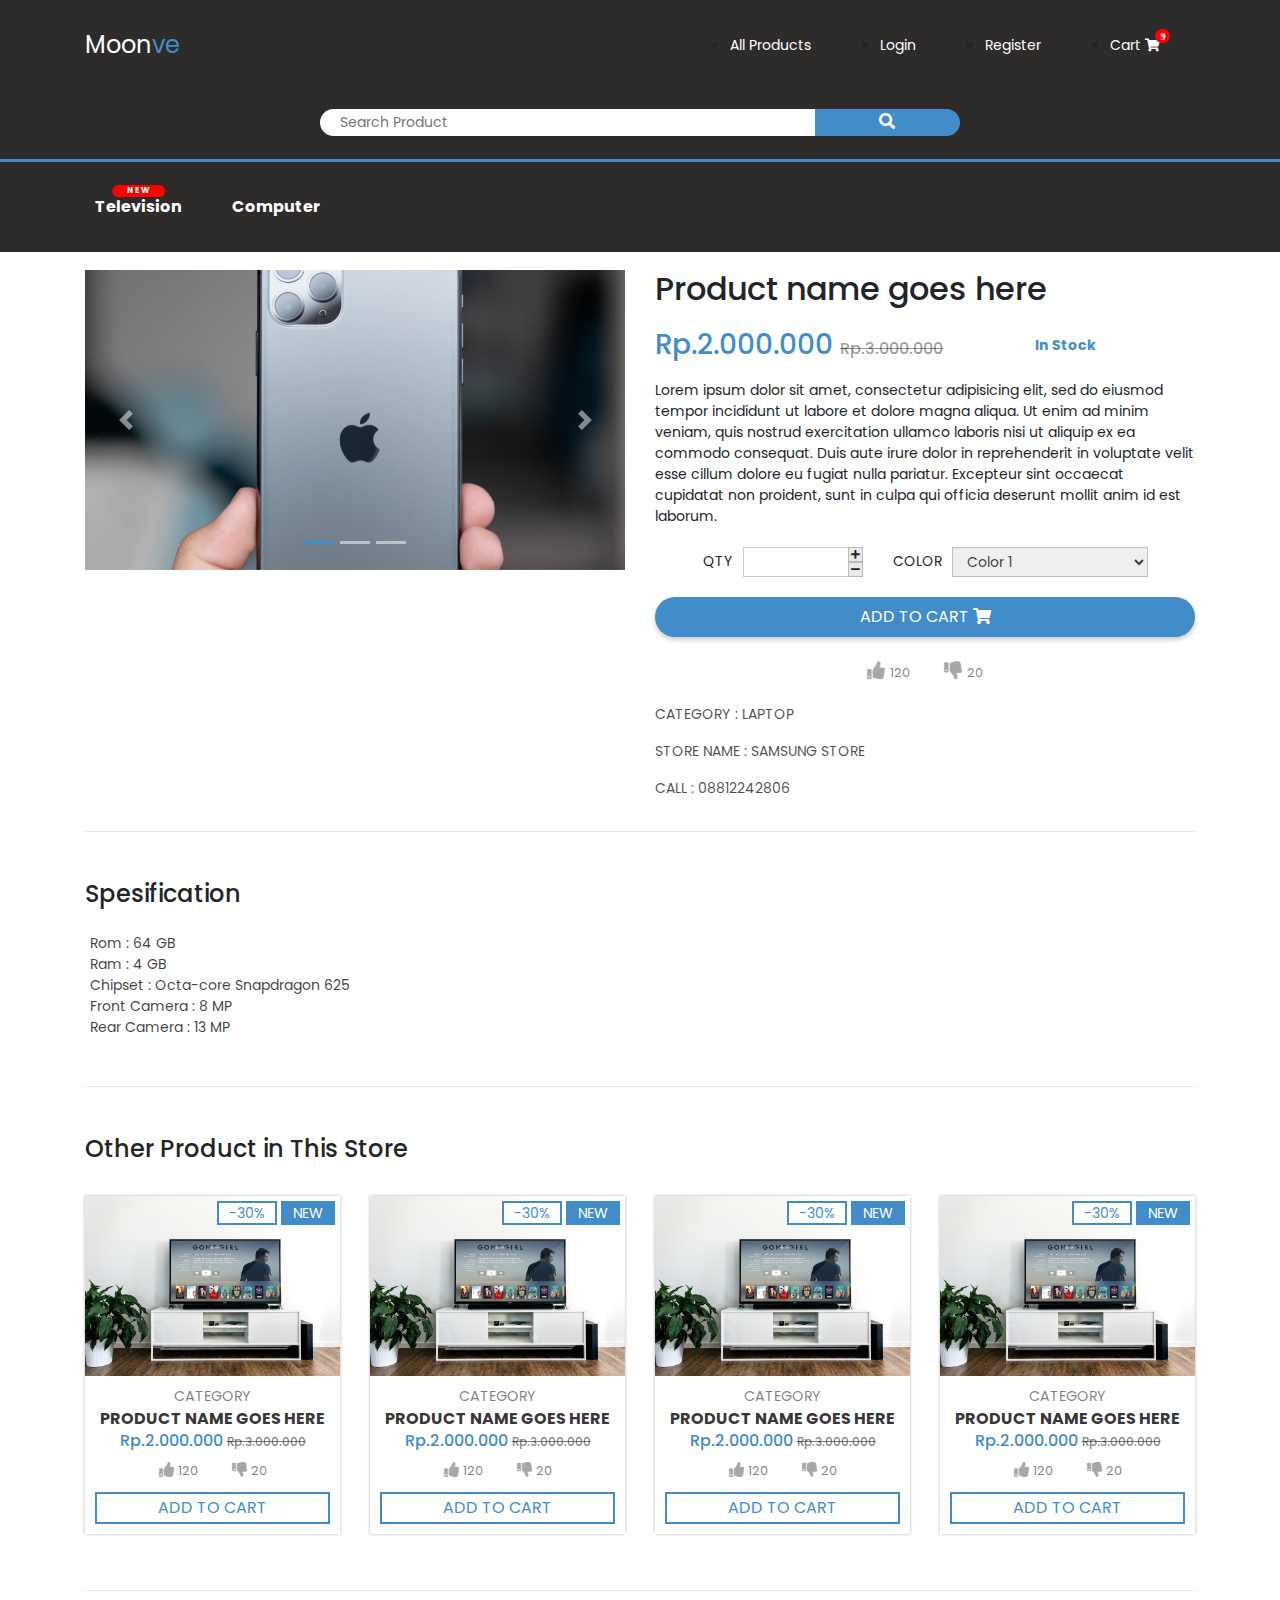
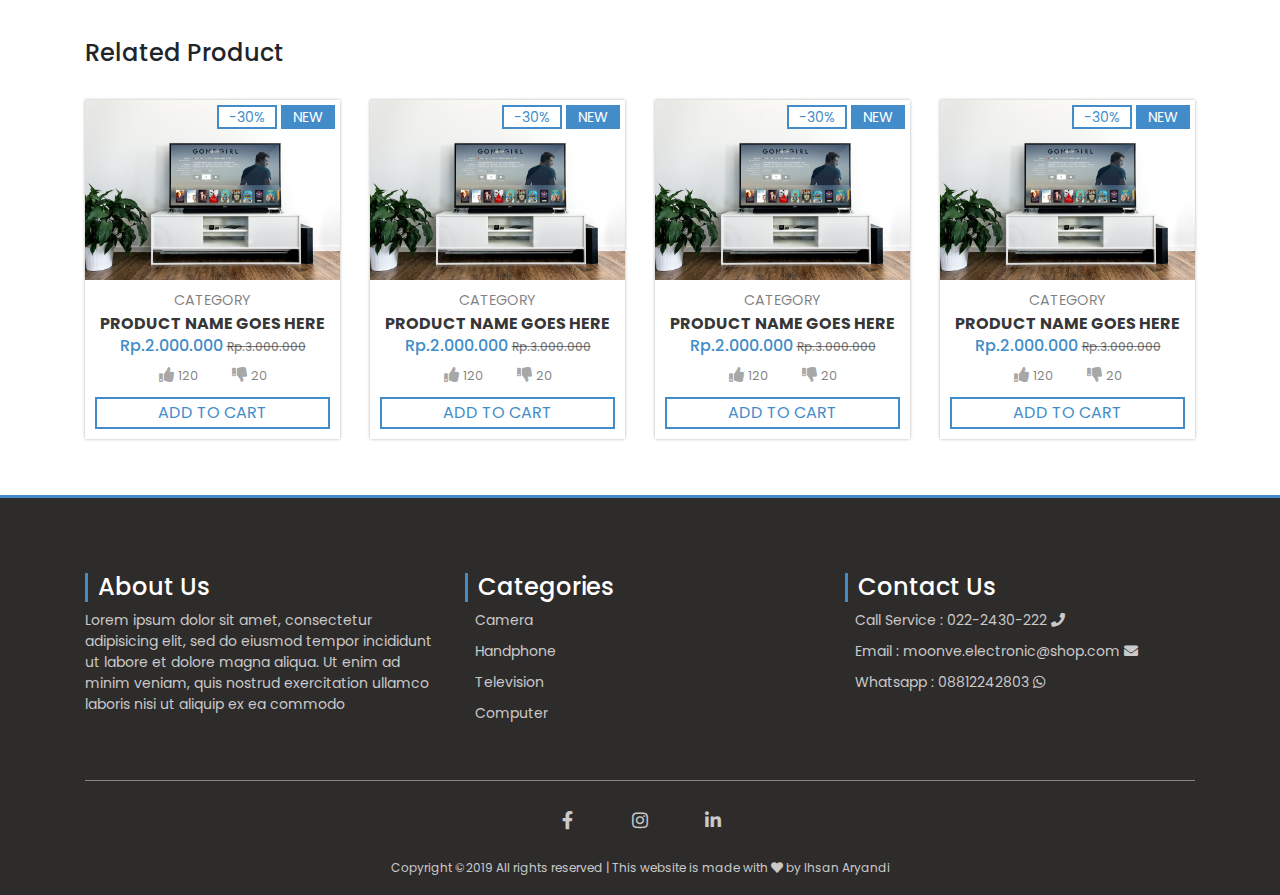
==== product.html @ 0594eee4 "Complete the product page" ====
<!DOCTYPE html>
<html>
<head>
	<title>Moonve</title>

	<!-- Required meta tags -->
	<meta charset="utf-8">
	<meta name="viewport" content="width=device-width, initial-scale=1, shrink-to-fit=no">

	<!-- Poppins - Font -->
	<link href="https://fonts.googleapis.com/css?family=Poppins:400,500&display=swap" rel="stylesheet">

	<!-- Bootstrap CSS -->
	<link rel="stylesheet" href="css/bootstrap/bootstrap.css">

	<!-- Font Awesome -->
	<link rel="stylesheet" href="https://cdnjs.cloudflare.com/ajax/libs/font-awesome/5.10.2/css/all.min.css">

	<!-- Custom CSS -->
	<link rel="stylesheet" type="text/css" href="css/utilities.css">
	<link rel="stylesheet" type="text/css" href="css/header.css">
	<link rel="stylesheet" type="text/css" href="css/main_product.css">
	<link rel="stylesheet" type="text/css" href="css/footer.css">

</head>
<body>

	<!-- --------------HHeader-Section-------------- -->
	<header>
		<nav class="moonve-nav">
			<div class="container main">
				<div class="brand">
					<a href="#">Moon<span>ve</span></a>
				</div>
				<div class="links desktop-only">
					<ul>
						<li><a href="store.html" class="link">All Products</a></li>
						<li><a href="#" class="link">Login</a></li>
						<li><a href="#" class="link">Register</a></li>
						<li>
							<a href="#" class="link">
								Cart <i class="fas fa-shopping-cart"><p class="product-count">9</p></i>
							</a>
						</li>
					</ul>
				</div>
				<div class="side-bar-toggle mobile-only">
					<button class="side-bar-toggler" type="button"><i class="fas fa-bars"></i></button>
				</div>
			</div>
			<div class="desktop-only search-product">
				<form class="input-wrapper">
					<input class="search-input" type="text" name="search" placeholder="Search Product">
					<button class="search-button"><i class="fas fa-search"></i></button>
				</form>
			</div>
			<div class="categories desktop-only">
				<div class="container">
					<ul class="category">
						<li class="category-name new">
							<a href="#" class="category-link">Television</a>
							<ul class="sub-category">
								<li><a href="#">4K Display</a></li>
								<li><a href="#">LED</a></li>
							</ul>
						</li>
						<li class="category-name">
							<a href="#" class="category-link">Computer</a>
						</li>
					</ul>
				</div>
			</div>
		</nav>
	</header>

	<!-- ------------Side-Bar------------- -->
	
	<div class="side-bar-container">
		<div class="overlay"></div>
		<div class="side-bar mobile-only">
			<div class="close">&times</div>
			<form>
				<div class="search-product">
					<input type="text" name="search" class="search-input" placeholder="Search Product">
					<button class="search-button"><i class="fas fa-search"></i></button>
				</div>
			</form>
			<div class="links">
				<h4 class="side-bar-title">Menu</h4>
				<ul>
					<li><a href="store.html" class="link">All Products</a></li>
					<li><a href="#" class="link">Login</a></li>
					<li><a href="#" class="link">Register</a></li>
					<li>
						<a href="#" class="link">
							Cart <i class="fas fa-shopping-cart"><p class="product-count">9</p></i>
						</a>
					</li>
				</ul>
			</div>
			<div class="categories">
				<h4 class="side-bar-title">Category</h4>
				<div class="category">
					<div class="category-name">
						<a href="#">Television</a>
						<i class="fas fa-angle-right sub-menu-opener"></i>
					</div>
					<div class="sub-category">
						<ul>
							<li><a href="#">LED</a></li>
							<li><a href="#">LCD</a></li>
							<li><a href="#">4K Display</a></li>
							<li><a href="#">4K Display</a></li>
							<li><a href="#">4K Display</a></li>
							<li><a href="#">4K Display</a></li>
						</ul>
					</div>
					<div class="category-name">
						<a href="#">Handphone</a>
						<i class="fas fa-angle-right sub-menu-opener"></i>
					</div>
					<div class="sub-category">
						<ul>
							<li><a href="#">Samsung</a></li>
							<li><a href="#">Oppo</a></li>
							<li><a href="#">Vivo</a></li>
							<li><a href="#">Xiaomi</a></li>
							<li><a href="#">Advan</a></li>
							<li><a href="#">Iphone</a></li>
						</ul>
					</div>
				</div>
			</div>
		</div>
	</div>

	<main>
		<section class="product-detail">
			<div class="container">
				<div class="row">

					<div class="col-lg-6 col-md-6 mb-4">
						<div class="showcase">
							<div id="carouselExampleIndicators" class="carousel slide" data-ride="carousel">
							  	<ol class="carousel-indicators">
								    <li data-target="#carouselExampleIndicators" data-slide-to="0" class="active"></li>
								    <li data-target="#carouselExampleIndicators" data-slide-to="1"></li>
								    <li data-target="#carouselExampleIndicators" data-slide-to="2"></li>
							  	</ol>
							  	<div class="carousel-inner">
								    <div class="carousel-item active">
								      <img src="img/handphone1.jpg" class="d-block w-100" alt="...">
								    </div>
								    <div class="carousel-item">
								      <img src="img/handphone2.jpg" class="d-block w-100" alt="...">
								    </div>
								    <div class="carousel-item">
								      <img src="img/handphone3.jpg" class="d-block w-100" alt="...">
								    </div>
								</div>
								<a class="carousel-control-prev" href="#carouselExampleIndicators" role="button" data-slide="prev">
								   	<span class="carousel-control-prev-icon" aria-hidden="true"></span>
								   	<span class="sr-only">Previous</span>
								</a>
							    <a class="carousel-control-next" href="#carouselExampleIndicators" role="button" data-slide="next">
								    <span class="carousel-control-next-icon" aria-hidden="true"></span>
								    <span class="sr-only">Next</span>
								</a>
							</div>	
						</div>
					</div>

					<div class="col-lg-6 col-md-6">
						<div class="details">
							<h1 class="product-name">Product name goes here</h1>
							<div class="row align-items-center">
								<div class="col-lg-8 col-sm-8">
									<h3 class="product-price">Rp.2.000.000 <del class="old-price">Rp.3.000.000</del></h3>
								</div>
								<div class="col-lg-3 col-sm-3">
									<!-- If the count stock is bigger than 10  -->
									<h5 class="product-stock">In Stock</h5>
									<!-- -------------------------------- -->

									<!-- if the count stock is less than 10 -->
									<!-- <h5 class="product-stock">10 Remains</h5> -->
									<!-- -------------------------------- -->

								</div>
							</div>
							<p class="product-description">
								Lorem ipsum dolor sit amet, consectetur adipisicing elit, sed do eiusmod
								tempor incididunt ut labore et dolore magna aliqua. Ut enim ad minim veniam,
								quis nostrud exercitation ullamco laboris nisi ut aliquip ex ea commodo
								consequat. Duis aute irure dolor in reprehenderit in voluptate velit esse
								cillum dolore eu fugiat nulla pariatur. Excepteur sint occaecat cupidatat non
								proident, sunt in culpa qui officia deserunt mollit anim id est laborum.
							</p>
							<form>
								<div class="row justify-content-center">

									<div class="col-lg-4 col-md-6 col-sm-4 col-5">
										<div class="quantity">
											<div class="custom-input-group">
												<label>QTY</label>
												<input type="text" name="quantity">
												<span class="increase"><i class="fas fa-plus"></i></span>
												<span class="decrease"><i class="fas fa-minus"></i></span>
											</div>
										</div>
									</div>

									<div class="col-lg-6 col-md-6 col-sm-6 col-7">
										<div class="colors">
											<div class="custom-input-group">
												<label>Color</label>
												<select>
													<option>Color 1</option>
													<option>Color 2</option>
													<option>Color 3</option>
													<option>Color 4</option>
												</select>
											</div>
										</div>
									</div>

								</div>
								<button class="add-to-cart">Add To Cart <i class="fas fa-shopping-cart"></i></button>	
							</form>
							<div class="product-rating text-center">
								<p class="like">
									<i class="fas fa-thumbs-up"></i>
									<span>120</span>
								</p>
								<p class="dislike">
									<i class="fas fa-thumbs-down"></i>
									<span>20</span>
								</p>
							</div>
							<p class="product-category">
								Category : 
								<a href="#">
									Laptop	
								</a>
							</p>
							<p class="store-name">
								Store Name :
								<a href="#">
									Samsung Store
								</a>
							</p>
							<p class="store-contact">
								Call :
								<span>
									08812242806
								</span>
							</p>
						</div>
					</div>
				</div>

				<hr>

				<div class="specification my-5">
					<h4 class="mb-4">Spesification</h4>
					<ul>
						<li>Rom : 64 GB</li>
						<li>Ram : 4 GB</li>
						<li>Chipset : Octa-core Snapdragon 625</li>
						<li>Front Camera : 8 MP</li>
						<li>Rear Camera : 13 MP</li>
					</ul>
					<!-- <h5 class="text-center my-5">There is not specification</h5> -->
				</div>

				<hr>

				<div class="other-product my-5">
					<h4 class="mb-4">Other Product in This Store</h4>
					<div class="row">
						
						<div class="col-lg-3 col-md-4 col-sm-6 my-2">
							<div class="product-card">
								<div class="product-img">
									<a href="#">
										<img src="img/tv1.jpg">
									</a>
									<div class="product-label">
										<span class="sale">-30%</span>
										<span class="new">NEW</span>
									</div>
								</div>
								<div class="product-body">
									<p class="product-category">Category</p>
									<a class="product-name" href="#">Product Name Goes Here</a>
									<h4 class="product-price">Rp.2.000.000 <del class="old-price">Rp.3.000.000</del></h4>
									<div class="product-rating">
										<p class="like">
											<i class="fas fa-thumbs-up"></i>
											<span>120</span>
										</p>
										<p class="dislike">
											<i class="fas fa-thumbs-down"></i>
											<span>20</span>
										</p>
									</div>
									<div class="product-btns">
										<a class="btn-add-to-cart" href="#">Add To Cart</a>
									</div>
								</div>
							</div>
						</div>
						
						<div class="col-lg-3 col-md-4 col-sm-6 my-2">
							<div class="product-card">
								<div class="product-img">
									<a href="#">
										<img src="img/tv1.jpg">
									</a>
									<div class="product-label">
										<span class="sale">-30%</span>
										<span class="new">NEW</span>
									</div>
								</div>
								<div class="product-body">
									<p class="product-category">Category</p>
									<a class="product-name" href="#">Product Name Goes Here</a>
									<h4 class="product-price">Rp.2.000.000 <del class="old-price">Rp.3.000.000</del></h4>
									<div class="product-rating">
										<p class="like">
											<i class="fas fa-thumbs-up"></i>
											<span>120</span>
										</p>
										<p class="dislike">
											<i class="fas fa-thumbs-down"></i>
											<span>20</span>
										</p>
									</div>
									<div class="product-btns">
										<a class="btn-add-to-cart" href="#">Add To Cart</a>
									</div>
								</div>
							</div>
						</div>
						
						<div class="col-lg-3 col-md-4 col-sm-6 my-2">
							<div class="product-card">
								<div class="product-img">
									<a href="#">
										<img src="img/tv1.jpg">
									</a>
									<div class="product-label">
										<span class="sale">-30%</span>
										<span class="new">NEW</span>
									</div>
								</div>
								<div class="product-body">
									<p class="product-category">Category</p>
									<a class="product-name" href="#">Product Name Goes Here</a>
									<h4 class="product-price">Rp.2.000.000 <del class="old-price">Rp.3.000.000</del></h4>
									<div class="product-rating">
										<p class="like">
											<i class="fas fa-thumbs-up"></i>
											<span>120</span>
										</p>
										<p class="dislike">
											<i class="fas fa-thumbs-down"></i>
											<span>20</span>
										</p>
									</div>
									<div class="product-btns">
										<a class="btn-add-to-cart" href="#">Add To Cart</a>
									</div>
								</div>
							</div>
						</div>
						
						<div class="col-lg-3 col-md-4 col-sm-6 my-2">
							<div class="product-card">
								<div class="product-img">
									<a href="#">
										<img src="img/tv1.jpg">
									</a>
									<div class="product-label">
										<span class="sale">-30%</span>
										<span class="new">NEW</span>
									</div>
								</div>
								<div class="product-body">
									<p class="product-category">Category</p>
									<a class="product-name" href="#">Product Name Goes Here</a>
									<h4 class="product-price">Rp.2.000.000 <del class="old-price">Rp.3.000.000</del></h4>
									<div class="product-rating">
										<p class="like">
											<i class="fas fa-thumbs-up"></i>
											<span>120</span>
										</p>
										<p class="dislike">
											<i class="fas fa-thumbs-down"></i>
											<span>20</span>
										</p>
									</div>
									<div class="product-btns">
										<a class="btn-add-to-cart" href="#">Add To Cart</a>
									</div>
								</div>
							</div>
						</div>
					
					</div>
				</div>

				<hr>

				<div class="related-product my-5">
					<h4 class="mb-4">Related Product</h4>
					<div class="row">
						
						<div class="col-lg-3 col-md-4 col-sm-6 my-2">
							<div class="product-card">
								<div class="product-img">
									<a href="#">
										<img src="img/tv1.jpg">
									</a>
									<div class="product-label">
										<span class="sale">-30%</span>
										<span class="new">NEW</span>
									</div>
								</div>
								<div class="product-body">
									<p class="product-category">Category</p>
									<a class="product-name" href="#">Product Name Goes Here</a>
									<h4 class="product-price">Rp.2.000.000 <del class="old-price">Rp.3.000.000</del></h4>
									<div class="product-rating">
										<p class="like">
											<i class="fas fa-thumbs-up"></i>
											<span>120</span>
										</p>
										<p class="dislike">
											<i class="fas fa-thumbs-down"></i>
											<span>20</span>
										</p>
									</div>
									<div class="product-btns">
										<a class="btn-add-to-cart" href="#">Add To Cart</a>
									</div>
								</div>
							</div>
						</div>
						
						<div class="col-lg-3 col-md-4 col-sm-6 my-2">
							<div class="product-card">
								<div class="product-img">
									<a href="#">
										<img src="img/tv1.jpg">
									</a>
									<div class="product-label">
										<span class="sale">-30%</span>
										<span class="new">NEW</span>
									</div>
								</div>
								<div class="product-body">
									<p class="product-category">Category</p>
									<a class="product-name" href="#">Product Name Goes Here</a>
									<h4 class="product-price">Rp.2.000.000 <del class="old-price">Rp.3.000.000</del></h4>
									<div class="product-rating">
										<p class="like">
											<i class="fas fa-thumbs-up"></i>
											<span>120</span>
										</p>
										<p class="dislike">
											<i class="fas fa-thumbs-down"></i>
											<span>20</span>
										</p>
									</div>
									<div class="product-btns">
										<a class="btn-add-to-cart" href="#">Add To Cart</a>
									</div>
								</div>
							</div>
						</div>
						
						<div class="col-lg-3 col-md-4 col-sm-6 my-2">
							<div class="product-card">
								<div class="product-img">
									<a href="#">
										<img src="img/tv1.jpg">
									</a>
									<div class="product-label">
										<span class="sale">-30%</span>
										<span class="new">NEW</span>
									</div>
								</div>
								<div class="product-body">
									<p class="product-category">Category</p>
									<a class="product-name" href="#">Product Name Goes Here</a>
									<h4 class="product-price">Rp.2.000.000 <del class="old-price">Rp.3.000.000</del></h4>
									<div class="product-rating">
										<p class="like">
											<i class="fas fa-thumbs-up"></i>
											<span>120</span>
										</p>
										<p class="dislike">
											<i class="fas fa-thumbs-down"></i>
											<span>20</span>
										</p>
									</div>
									<div class="product-btns">
										<a class="btn-add-to-cart" href="#">Add To Cart</a>
									</div>
								</div>
							</div>
						</div>
						
						<div class="col-lg-3 col-md-4 col-sm-6 my-2">
							<div class="product-card">
								<div class="product-img">
									<a href="#">
										<img src="img/tv1.jpg">
									</a>
									<div class="product-label">
										<span class="sale">-30%</span>
										<span class="new">NEW</span>
									</div>
								</div>
								<div class="product-body">
									<p class="product-category">Category</p>
									<a class="product-name" href="#">Product Name Goes Here</a>
									<h4 class="product-price">Rp.2.000.000 <del class="old-price">Rp.3.000.000</del></h4>
									<div class="product-rating">
										<p class="like">
											<i class="fas fa-thumbs-up"></i>
											<span>120</span>
										</p>
										<p class="dislike">
											<i class="fas fa-thumbs-down"></i>
											<span>20</span>
										</p>
									</div>
									<div class="product-btns">
										<a class="btn-add-to-cart" href="#">Add To Cart</a>
									</div>
								</div>
							</div>
						</div>
					
					</div>
				</div>			
			</div>
		</section>
	</main>

	<footer class="mt-5">
		<div class="footer">
			<div class="container">
				<div class="row">
					<div class="col-lg-4 mb-4">
						<div class="text">
							<h4>About Us</h4>
							<p>Lorem ipsum dolor sit amet, consectetur adipisicing elit, sed do eiusmod
							tempor incididunt ut labore et dolore magna aliqua. Ut enim ad minim veniam,
							quis nostrud exercitation ullamco laboris nisi ut aliquip ex ea commodo</p>
						</div>
					</div>
					<div class="col-lg-4 mb-4">
						<div class="text">
							<h4>Categories</h4>
							<ul>
								<li><a href="#">Camera</a></li>
								<li><a href="#">Handphone</a></li>
								<li><a href="#">Television</a></li>
								<li><a href="#">Computer</a></li>
							</ul>
						</div>
					</div>
					<div class="col-lg-4 mb-4">
						<div class="text">
							<h4>Contact Us</h4>
							<ul>
								<li>Call Service : 022-2430-222 <i class="fas fa-phone"></i></li>
								<li>Email : moonve.electronic@shop.com <i class="fas fa-envelope"></i></li>
								<li>Whatsapp : 08812242803 <i class="fab fa-whatsapp"></i></li>
							</ul>
						</div>
					</div>	
				</div>
				<hr>
				<div class="social-media">
					<a href="#">
						<div class="icon">
							<i class="fab fa-fw fa-facebook-f"></i>
						</div>
					</a>
					<a href="#">
						<div class="icon">
							<i class="fab fa-fw fa-instagram"></i>
						</div>
					</a>
					<a href="#">
						<div class="icon">
							<i class="fab fa-fw fa-linkedin-in"></i>
						</div>
					</a>
				</div>
				<div class="copyright">
					<p>Copyright ©2019 All rights reserved | This website is made with <i class="fas fa-heart"></i> by Ihsan Aryandi</p>
				</div>
			</div>
		</div>
	</footer>


<script src="js/jquery/jquery.js"></script>
<script src="js/bootstrap/bootstrap.js"></script>
<script src="js/app.js"></script>

</body>
</html>
---- css/utilities.css ----
/*Color themes*/
:root{
	--color-theme: #428dc9;
	--color-theme2: #2e2b2b;
}


/*Reset*/
*{
	margin: 0;
	padding: 0;
	box-sizing: border-box;
}

/*Poppins Font*/

body{
	font-family: 'Poppins', sans-serif;
}

/*-------Grid-------*/

/*Grid Fix*/
.gridx-2{
	display: grid;
	grid-template-columns: 1fr 1fr;
	grid-column-gap: 10px;
	grid-row-gap: 20px;
}

.gridx-2.center{
	justify-items: center;
	align-items: center;
}

.grid-3{
	display: grid;
	grid-template-columns: 1fr 1fr 1fr;
	grid-column-gap: 10px;
	grid-row-gap: 20px;
}

/*----Content-Title-----*/
.content-title{
	position: relative;
	display: inline-block;
	margin: 20px 0;
	padding-bottom: 2px;
	font-size: 26px;
}

.content-title:first-letter{
	font-size: 32px;
}

.content-title::after{
	content: '';
	position: absolute;
	width: 80%;
	height: 3px;
	bottom: 0;
	right: 0;
	background-color: var(--color-theme);
	border-radius: 5px; 
}

/*-------------------Product-Card-------------------*/
.product-card{
	position: relative;
	box-shadow: 0 0 3px rgba(0, 0, 0, 0.3);
	transition: .3s ease;
}

.product-card:hover{
	box-shadow: 0 0 10px var(--color-theme);
}

.product-card .product-img{
	position: relative;
}

.product-card .product-img img{
	width: 100%;
	height: 180px;
	object-fit: cover;
}

.product-card .product-img .product-label{
	position: absolute;
	top: 5px;
	right: 5px;
}

.product-card .product-img .product-label span{
	border: 2px solid var(--color-theme);
	font-size: 14px;
	text-transform: uppercase;
	padding: 0 10px;
}

.product-card .product-img .product-label span.new{
	background-color: var(--color-theme);
	color: #fff;
}

.product-card .product-img .product-label span.sale{
	background-color: #fff; 
	color: var(--color-theme);
}

.product-card .product-body{
	padding: 10px;
	text-align: center;
}

.product-card .product-body .product-category{
	color: rgba(0, 0, 0, 0.5);
	text-transform: uppercase;
	margin: 0;
	font-size: 90%;
}

.product-card .product-body .product-name{
	text-decoration: none;
	font-size: 100%;
	text-transform: uppercase;
	font-weight: bold;
	color: rgba(0, 0, 0, 0.8);
	transition: .3s ease;
}

.product-card .product-body .product-name:hover{
	color: var(--color-theme);
}

.product-card .product-body .product-price{
	font-size: 16px;
	color: var(--color-theme);
}

.product-card .product-body .product-price .old-price{
	color: rgba(0, 0, 0, 0.5);
	font-size: 12px;
}

.product-card .product-body .product-rating{
	margin-bottom: 10px;
}

.product-rating p{
	display: inline-block;
	margin: 0 15px;
	font-size: 15px;
	cursor: pointer;
}

.product-rating p i.fas{
	color: rgba(0, 0, 0, 0.35);
	transition: .3s ease;
}

.product-rating p i.fas:hover{
	color: rgba(0, 0, 0, 0.7);
}

.product-rating p span{
	font-size: 13px;
	color: rgba(0, 0 ,0, 0.5);
}

.product-card .product-body .product-btns{
	display: flex;
	justify-content: space-around;
}

.btn-add-to-cart{
	width: 100%;
	display: block;
	padding: 2px 0;
	text-decoration: none;
	box-sizing: border-box;
	border: 2px solid var(--color-theme);
	transition: .3s ease;
	background-color: #fff;
	color: var(--color-theme);
	text-transform: uppercase;
}

.product-card .product-body .product-btns a.btn-add-to-cart:hover{
	color: #fff;
	background-color: var(--color-theme);
}

.side-bar-toggle{
	width: 40px;
	height: 30px;
}

.side-bar-toggler{
	width: 100%;
	height: 100%;
	border: none;
	background-color: transparent;
	color: #fff;
	border: solid 1px #fff;
	border-radius: 5px;
}

.side-bar-toggler:hover{
	background-color: #fff;
	color: #000;
}


/*----Default-Select----*/

select{
	width: 100%;
	padding: 0 8px;
	border: 1px solid rgba(0, 0, 0, 0.2);
	color: rgba(0, 0, 0, 0.7);
	outline: none;
	font-size: 16px;
}

/*------Display-Types------*/

.mobile-only{
	display: none;
}

.desktop-only{
	display: block;
}

@media only screen and (max-width: 520px)
{
	.grid-3{
		grid-template-columns: 1fr 1fr;
	}

	.mobile-only{
		display: block !important;
	}

	.desktop-only{
		display: none !important;
	}

	.card-product{
		width: 150px;
	}

	.card-product .product-img{
		height: 40%;
	}

	.card-product .product-info .category-name{
		font-size: 12px;
	}

	.card-product .product-info .product-name{
		font-size: 13.5px;
	}

	.card-product .product-info .price .new{
		font-size: 14px;
	}

	.card-product .btn-cart{
		font-size: 14px;
	}

	.card-product .btn-cart i{
		font-size: 12px;
	}

	.side-bar-container{
		position: fixed;
		top: 0;
		left: 0;
		width: 100%;
		height: 100%;
		z-index: 10;
		pointer-events: none;
	}

	.side-bar-container.open{
		pointer-events: all;
	}

	.side-bar-container .overlay{
		position: fixed;
		top: 0;
		left: 0;
		width: 100%;
		height: 100%;
		background-color: rgba(0, 0, 0, 0.7);
		z-index: 1;
		opacity: 0;
		transition: .3s ease;	
	}

	.side-bar-container.open .overlay{
		opacity: 1;
	}

	.side-bar-container .side-bar{
		position: absolute;
		width: 240px;
		height: 100%; 
		top: 0;
		right: 0;
		background-color: #eaeaea;
		padding: 80px 20px;
		overflow-y: auto;
		transform: translateX(100%);
		transition: .3s ease;
		z-index: 2;
	}

	.side-bar-container.open .side-bar{
		transform: translateX(0);
	}

	.side-bar-container .side-bar .close{
		position: absolute;
		top: 20px;
		right: 20px;
		cursor: pointer;
	}

	.search-product{
		display: flex;
		width: 100%;
		border-radius: 20px;
		box-shadow: 0 3px 5px rgba(0, 0, 0, 0.2);
	}

	.search-product .search-input{
		width: 100%;
		border: none;
		padding: 0 20px;
		font-size: 12px;
		border-top-left-radius: 20px;
		border-bottom-left-radius: 20px;
		outline: none;
	}

	.search-product .search-button{
		width: 30%;
		font-size: 14px;
		padding: 3px 0;
		border: none;
		border-top-right-radius: 20px;
		border-bottom-right-radius: 20px;
		outline: none;
		background-color: var(--color-theme);
		color: #fff;
	}

	.side-bar .links{
		/*background-color: red;*/
		margin: 25px 0;
	}

	.side-bar .links ul{
		list-style: none;
	}

	.side-bar .links li{
		margin: 20px 0;
	}

	.side-bar .links .link{
		text-transform: uppercase;
		text-decoration: none;
		color: rgba(0, 0, 0, 0.5);
		font-weight: 500;
		font-size: 14px;
	}

	.side-bar .links .link:hover{
		color: var(--color-theme);
	}


	.side-bar-title{
		font-size: 12px;
		color: rgba(0, 0, 0, 0.5);
		text-align: center;
		border-bottom: 1px solid rgba(0, 0, 0, 0.2);
		padding-bottom: 10px;
	}

	.side-bar .categories{
		margin: 40px 0;
	}

	.side-bar .category .category-name{
		font-size: 16px;
		display: flex;
		justify-content: space-between;
		padding-right: 5px;
		align-items: center;
		position: relative;
		z-index: 1;
	}

	.side-bar .category .category-name a{
		color: rgba(0, 0, 0, 0.7);
		text-decoration: none;
		transition: .3s ease;
	}

	.side-bar .category .category-name a.open{
		color: var(--color-theme);
	}

	.side-bar .category .category-name a:hover,
	.side-bar .category .category-name .sub-menu-opener:hover{
		color: var(--color-theme);
	}

	.side-bar .category .category-name .sub-menu-opener{
		cursor: pointer; 
		transition: .3s ease;
	}

	.side-bar .category .category-name .sub-menu-opener.open{
		color: var(--color-theme);
		transform: rotate(90deg);
	}

	.side-bar .category .sub-category{
		height: 0px;
		overflow-y: auto;
		background-color: rgba(255, 255, 255, 0.5);
		transition: height .3s ease;
	}

	.side-bar .category .sub-category.open{
		height: 120px;
	}

	.side-bar .category .sub-category ul{
		list-style: none;
		text-align: center;
	}

	.side-bar .category .sub-category ul li a{
		text-decoration: none;
		color: rgba(0, 0, 0, 0.7);
		font-size: 14px;
	}

	.side-bar .category .sub-category ul li a:hover{
		font-weight: bold;
	}


}


@media only screen and (max-width: 340px) 
{
	.grid-3{
		grid-template-columns: 1fr;
	}

	.card-product{
		width: 100px;
	}

	.card-product .product-info .category-name{
		font-size: 10px;
	}

	.card-product .product-info .product-name{
		font-size: 11.5px;
	}

	.card-product .product-info .price .new{
		font-size: 12px;
	}

	.card-product .btn-cart{
		font-size: 12px;
	}

	.card-product .btn-cart i{
		font-size: 10px;
	}
}
---- css/header.css ----
/*--------------Header-Section---------------*/

/*Navbar*/

.moonve-nav{
	width: 100%;
	height: 10vh;
	position: relative;
	background-color: var(--color-theme2);
	box-sizing: border-box;
}

.moonve-nav .container.main{
	display: flex;
	justify-content: space-between;
	align-items: center;
	height: 100%;
}

.moonve-nav .brand a{
	font-size: 24px;
	text-decoration: none;
	color: #fff;
}

.moonve-nav .brand a span{
	color: var(--color-theme);
}

.moonve-nav .links{
	width: 45%;
	height: 100%;
}

.moonve-nav .links ul{
	width: 100%;
	height: 100%;
	display: flex;
	justify-content: space-around;
	align-items: center;
}

.moonve-nav .links li{
	position: relative;
}


.moonve-nav .links .link{
	color: #fff;
	text-decoration: none;
	font-size: 14px;
}

.moonve-nav .links .link:hover{
	color: var(--color-theme);
}

.link i{
	font-size: 13px;
	position: relative;
}

.link .product-count{
	background-color: red;
	display: block;
	position: absolute;
	top: -10px;
	right: -10px;
	padding: 2px 5px;
	color: #fff;
	border-radius: 50%;
	font-size: 10px;
	text-align: center;
}

.moonve-nav .search-product{
	border-bottom: 3px solid var(--color-theme);
	width: 100%;
	height: 8vh;
	background-color: var(--color-theme2);
	display: flex;
	justify-content: center;
	align-items: center;
	padding-bottom: 5px;
}

.moonve-nav .search-product .input-wrapper{
	display: flex;
	width: 50%;
}
	
.search-product .input-wrapper .search-input,
.search-product .input-wrapper .search-button{
	border: none;
	outline: none;	
}

.search-product .input-wrapper .search-input{
	width: 100%;
	border-top-left-radius: 20px;
	border-bottom-left-radius: 20px;
	padding: 3px 20px;
	font-size: 14px;
}

.search-product .input-wrapper .search-button{
	width: 30%;
	border-top-right-radius: 20px;
	border-bottom-right-radius: 20px;
	background-color: var(--color-theme);
	color: #fff;
	transition: .3s ease;
}

.moonve-nav .categories{
	background-color: var(--color-theme2);
	height: 10vh;
}

.moonve-nav .categories .container{
	height: 100%;
}

.moonve-nav .categories .category{
	display: flex;
	justify-content: flex-start;
	list-style: none;
	height: 100%;
	align-items: center;
}

.moonve-nav .categories .category .category-name{
	margin-right: 30px;
	padding: 10px 10px;
	position: relative;
	z-index: 1;
}

.moonve-nav .categories .category .category-name.new::after{
	content: 'NEW';
	position: absolute;
	width: 50%;
	background-color: red;
	text-align: center;
	font-weight: bold;
	color: #fff;
	font-size: 8px;
	letter-spacing: 1px;
	border-radius: 10px;
	top: 0;
	left: 50%;
	transform: translate(-50%, 0);
}

.moonve-nav .categories .category .category-name .category-link{
	color: #fff;
	font-weight: bold;
	text-decoration: none;
}

.moonve-nav .categories .category .category-name:hover .category-link{
	color: var(--color-theme);
}

.moonve-nav .categories .category .category-name:hover .sub-category{
	opacity: 1;
	pointer-events: all;
	transform: translateY(0);
}

.moonve-nav .categories .category .category-name:last-child{
	margin-right: 0;
}

.moonve-nav .categories .category .category-name .sub-category{
	position: absolute;
	background-color: rgba(0, 0, 0, 0.7);
	left: 0;
	top: 100%;
	width: 200px;
	list-style: none;
	padding: 10px 15px;
	border-left: 5px solid var(--color-theme);
	transform: translateY(20px);
	opacity: 0;
	pointer-events: none;
	transition: .3s ease;
	z-index: 1;
}

.moonve-nav .categories .category .category-name .sub-category li{
	padding: 5px 0;
	border-bottom: 1px solid #fff;
	padding-left: 5px;
}

.moonve-nav .categories .category .category-name .sub-category li:last-child{
	border-bottom: none;
}

.moonve-nav .categories .category .category-name .sub-category li a{
	color: #fff;
	font-size: 15px;
	text-decoration: none;
	transition: .3s ease;
	display: block;
}

.moonve-nav .categories .category .category-name .sub-category li a:hover{
	transform: translate(10px, 0); 
}

@media only screen and (max-width: 770px)
{
	.moonve-nav .links{
		width: 70%;
	}
}

@media only screen and (max-width: 520px)
{


	.moonve-nav .search-product .input-wrapper{
		width: 90%;
	}

}
---- css/main_product.css ----
/*----------------Main-Section----------------*/

main{
	margin-top: 180px;
}

/*-----------Showcase-----------*/

.showcase .carousel .carousel-indicators .active{
	background-color: var(--color-theme);
}

.showcase .carousel-inner .carousel-item{
	height: 300px !important;
}

.showcase .carousel-inner .carousel-item img{
	width: 100% !important;
	height: 100% !important;
	object-fit: cover;
}

/*-------------Details-------------*/

.details .product-name{
	font-size: 32px;
	margin-bottom: 20px;
}

.details .product-price{
	font-size: 28px;
	color: var(--color-theme);
}

.details .product-price .old-price{
	font-size: 16px;
	color: rgba(0, 0, 0, 0.4);
}

.details .product-stock{
	font-weight: bold;
	font-size: 14px;
	color: var(--color-theme);
}

.details .product-description{
	font-size: 14px;
	margin: 10px 0 20px 0;
}

.details .custom-input-group{
	/*background-color: lightblue;*/
	display: flex;
	height: 30px;
	position: relative;
}

.details .custom-input-group label{
	display: flex;
	align-items: center;
	height: 100%;
	font-size: 14px;
	margin-right: 10px;
	text-transform: uppercase;
}

.details .quantity .custom-input-group span{
	position: absolute;
	display: flex;
	background-color: #eaeaea;
	justify-content: center;
	align-items: center;
	width: calc(30px / 2);
	height: calc(30px / 2);
	font-weight: bold;
	border: 1px solid rgba(0, 0, 0, 0.2);
	font-size: 10px;
	cursor: pointer;
}

.details .quantity .custom-input-group span:hover{
	color: var(--color-theme);
}

.details .quantity .custom-input-group span:active{
	opacity: .8;
}

.details .quantity .custom-input-group span.increase{
	top: 0;
	right: 0; 
}

.details .quantity .custom-input-group span.decrease{
	bottom: 0;
	right: 0;
}

.details .custom-input-group input,
.details .custom-input-group select{
	width: 100%;
	border: 1px solid rgba(0, 0, 0, 0.2);
	padding: 0 10px;
	font-size: 14px;
	outline: none;
	color: rgba(0, 0, 0, 0.75);
}


.details .add-to-cart{
	display: block;
	margin: 20px 0;
	padding: 8px 25px;
	width: 100%;
	text-transform: uppercase;
	color: #fff;
	border: none;
	outline: none;
	background-color: var(--color-theme);
	border-radius: 25px;
	text-decoration: none;
	box-shadow: 0 3px 5px rgba(0, 0, 0, 0.2);
	transition: .3s ease-out;
}

.details .add-to-cart:hover{
	opacity: .95;
}

.details .product-rating p{
	margin-bottom: 20px; 
	font-size: 18px;
}

.details .product-rating p span{
	font-size: 13px;
}

.details p.product-category,
.details p.store-name,
.details p.store-contact{
	font-size: 14px;
	text-transform: uppercase;
	color: rgba(0, 0, 0, 0.7);
}

.details p.product-category a,
.details p.store-name a,
.details p.store-contact span{
	text-decoration: none;
	color: inherit;
}

.details p.product-category a:hover,
.details p.store-name a:hover{
	color: var(--color-theme);
}


/*--------Specification--------*/

.specification ul{
	list-style: none;
	padding-left: 5px;
}

.specification ul li{
	font-size: 14px;
	color: rgba(0, 0, 0, 0.75);
}


@media only screen and (max-width: 520px)
{
	main{
		margin-top: 50px;
	}

	.details .product-name{
		font-size: 26px;
	}

	.details .product-price{
		font-size: 24px;
	}
}
---- css/footer.css ----
/*---------------------Footer-Section---------------------*/
div.footer{
	border-top: 3px solid var(--color-theme);
	padding-top: 75px;
	background-color: var(--color-theme2);
	color: rgba(255, 255, 255, 0.75);
	font-size: 14px;
}

.footer .text h4{
	border-left: 3px solid var(--color-theme);
	padding-left: 10px;
	color: #fff;
}

.footer .text ul{
	list-style: none;
	padding: 0 10px;
}

.footer .text ul li{
	margin-bottom: 10px;
}

.footer .text ul li:last-child{
	margin-bottom: 0;
}

.footer .text ul li a{
	color: inherit;
	text-decoration: none;
	transition: .3s ease;
}

.footer .text ul li a:hover{
	color: var(--color-theme);

}

.footer hr{
	 background-color: rgba(255, 255, 255, 0.5);
}

.footer .social-media{
	display: flex;
	justify-content: center;
	align-items: center;
}

.footer .social-media .icon{
	display: inline-block;
	padding: 10px;
	margin: 0 15px;
	transition: .3s ease;
}

.footer .social-media .icon:hover{
	background-color: var(--color-theme);
	color: #fff;
}

.footer .social-media a{
	text-decoration: none;
	font-size: 18px;
	color: inherit;
	transition: .3s ease;
}

.footer .copyright{
	padding: 15px 0 2px 0;
	text-align: center;
	font-size: 12px;
}
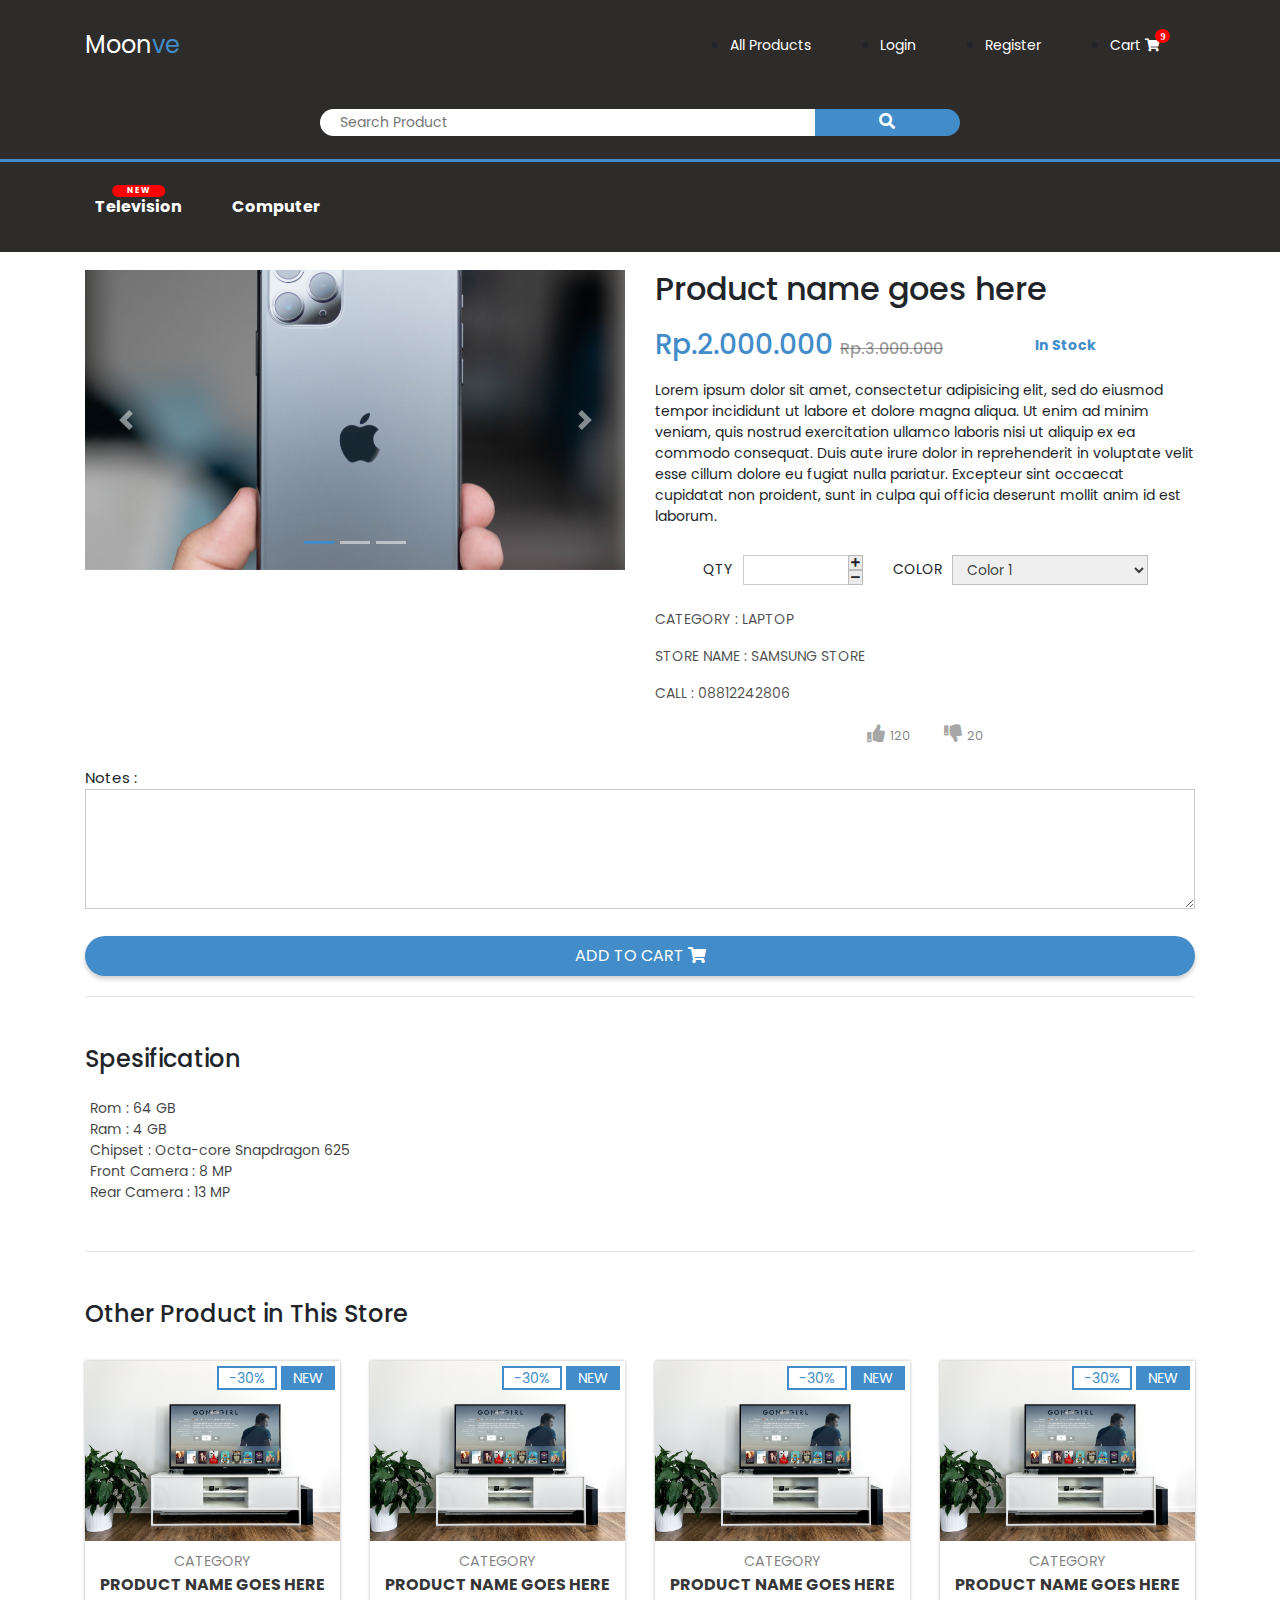
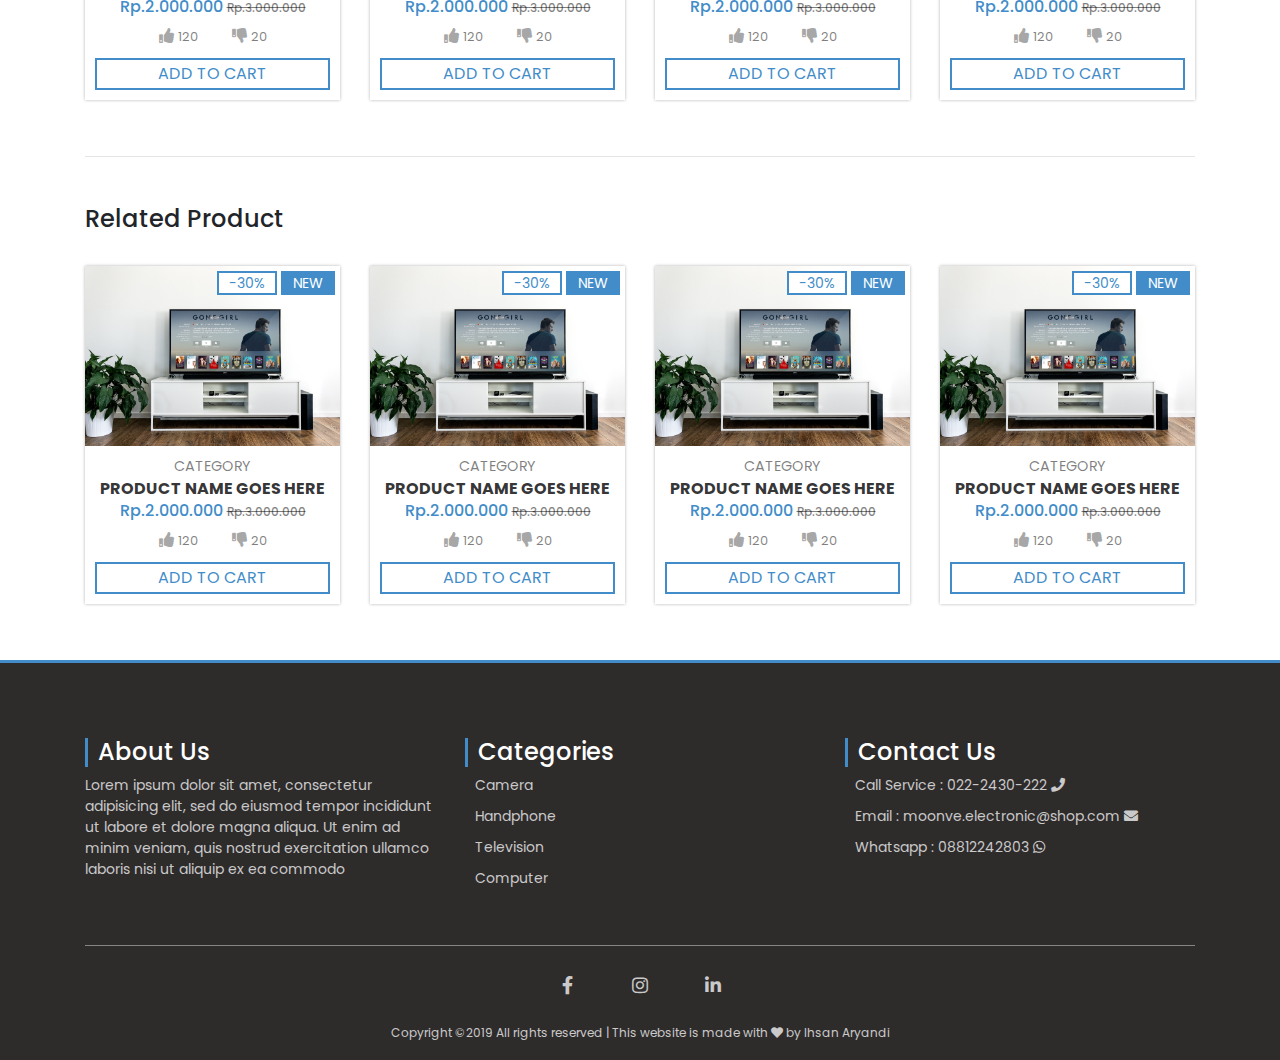
==== commit 611984a4: "Adding a note input" ====
--- a/product.html
+++ b/product.html
@@ -196,37 +196,54 @@
 								cillum dolore eu fugiat nulla pariatur. Excepteur sint occaecat cupidatat non
 								proident, sunt in culpa qui officia deserunt mollit anim id est laborum.
 							</p>
-							<form>
-								<div class="row justify-content-center">
-
-									<div class="col-lg-4 col-md-6 col-sm-4 col-5">
-										<div class="quantity">
-											<div class="custom-input-group">
-												<label>QTY</label>
-												<input type="text" name="quantity">
-												<span class="increase"><i class="fas fa-plus"></i></span>
-												<span class="decrease"><i class="fas fa-minus"></i></span>
-											</div>
+							<div class="row justify-content-center">
+
+								<div class="col-lg-4 col-md-6 col-sm-4 col-5 my-2">
+									<div class="quantity">
+										<div class="custom-input-group">
+											<label for="">QTY</label>
+											<input type="text" name="quantity">
+											<span class="increase"><i class="fas fa-plus"></i></span>
+											<span class="decrease"><i class="fas fa-minus"></i></span>
 										</div>
 									</div>
-
-									<div class="col-lg-6 col-md-6 col-sm-6 col-7">
-										<div class="colors">
-											<div class="custom-input-group">
-												<label>Color</label>
-												<select>
-													<option>Color 1</option>
-													<option>Color 2</option>
-													<option>Color 3</option>
-													<option>Color 4</option>
-												</select>
-											</div>
+								</div>
+
+								<div class="col-lg-6 col-md-6 col-sm-6 col-7 my-2">
+									<div class="colors">
+										<div class="custom-input-group">
+											<label for="">Color</label>
+											<select>
+												<option>Color 1</option>
+												<option>Color 2</option>
+												<option>Color 3</option>
+												<option>Color 4</option>
+											</select>
 										</div>
 									</div>
-
-								</div>
-								<button class="add-to-cart">Add To Cart <i class="fas fa-shopping-cart"></i></button>	
-							</form>
+								</div>
+
+							</div>	
+							<div class="my-3">
+								<p class="product-category">
+									Category : 
+									<a href="#">
+										Laptop	
+									</a>
+								</p>
+								<p class="store-name">
+									Store Name :
+									<a href="#">
+										Samsung Store
+									</a>
+								</p>
+								<p class="store-contact">
+									Call :
+									<span>
+										08812242806
+									</span>
+								</p>
+							</div>
 							<div class="product-rating text-center">
 								<p class="like">
 									<i class="fas fa-thumbs-up"></i>
@@ -237,27 +254,16 @@
 									<span>20</span>
 								</p>
 							</div>
-							<p class="product-category">
-								Category : 
-								<a href="#">
-									Laptop	
-								</a>
-							</p>
-							<p class="store-name">
-								Store Name :
-								<a href="#">
-									Samsung Store
-								</a>
-							</p>
-							<p class="store-contact">
-								Call :
-								<span>
-									08812242806
-								</span>
-							</p>
-						</div>
-					</div>
-				</div>
+						</div>
+					</div>
+				</div>
+
+				<div class="note">
+					<label for="">Notes : </label>
+					<textarea></textarea>
+				</div>
+
+				<button class="add-to-cart">Add to Cart <i class="fas fa-shopping-cart"></i></button>
 
 				<hr>
 
--- a/css/main_product.css
+++ b/css/main_product.css
@@ -107,7 +107,7 @@
 }
 
 
-.details .add-to-cart{
+.add-to-cart{
 	display: block;
 	margin: 20px 0;
 	padding: 8px 25px;
@@ -123,7 +123,7 @@
 	transition: .3s ease-out;
 }
 
-.details .add-to-cart:hover{
+.add-to-cart:hover{
 	opacity: .95;
 }
 
@@ -157,6 +157,25 @@
 }
 
 
+/*----Note----*/
+
+.note label{
+	display: block;
+	margin: 0;
+	padding: 0;
+	font-size: 15px;
+}
+
+.note textarea{
+	width: 100%;
+	height: 120px;
+	padding: 5px 10px;
+	font-size: 14px;
+	border: 1px solid rgba(0, 0, 0, 0.2);
+	outline: none;
+}
+
+
 /*--------Specification--------*/
 
 .specification ul{
